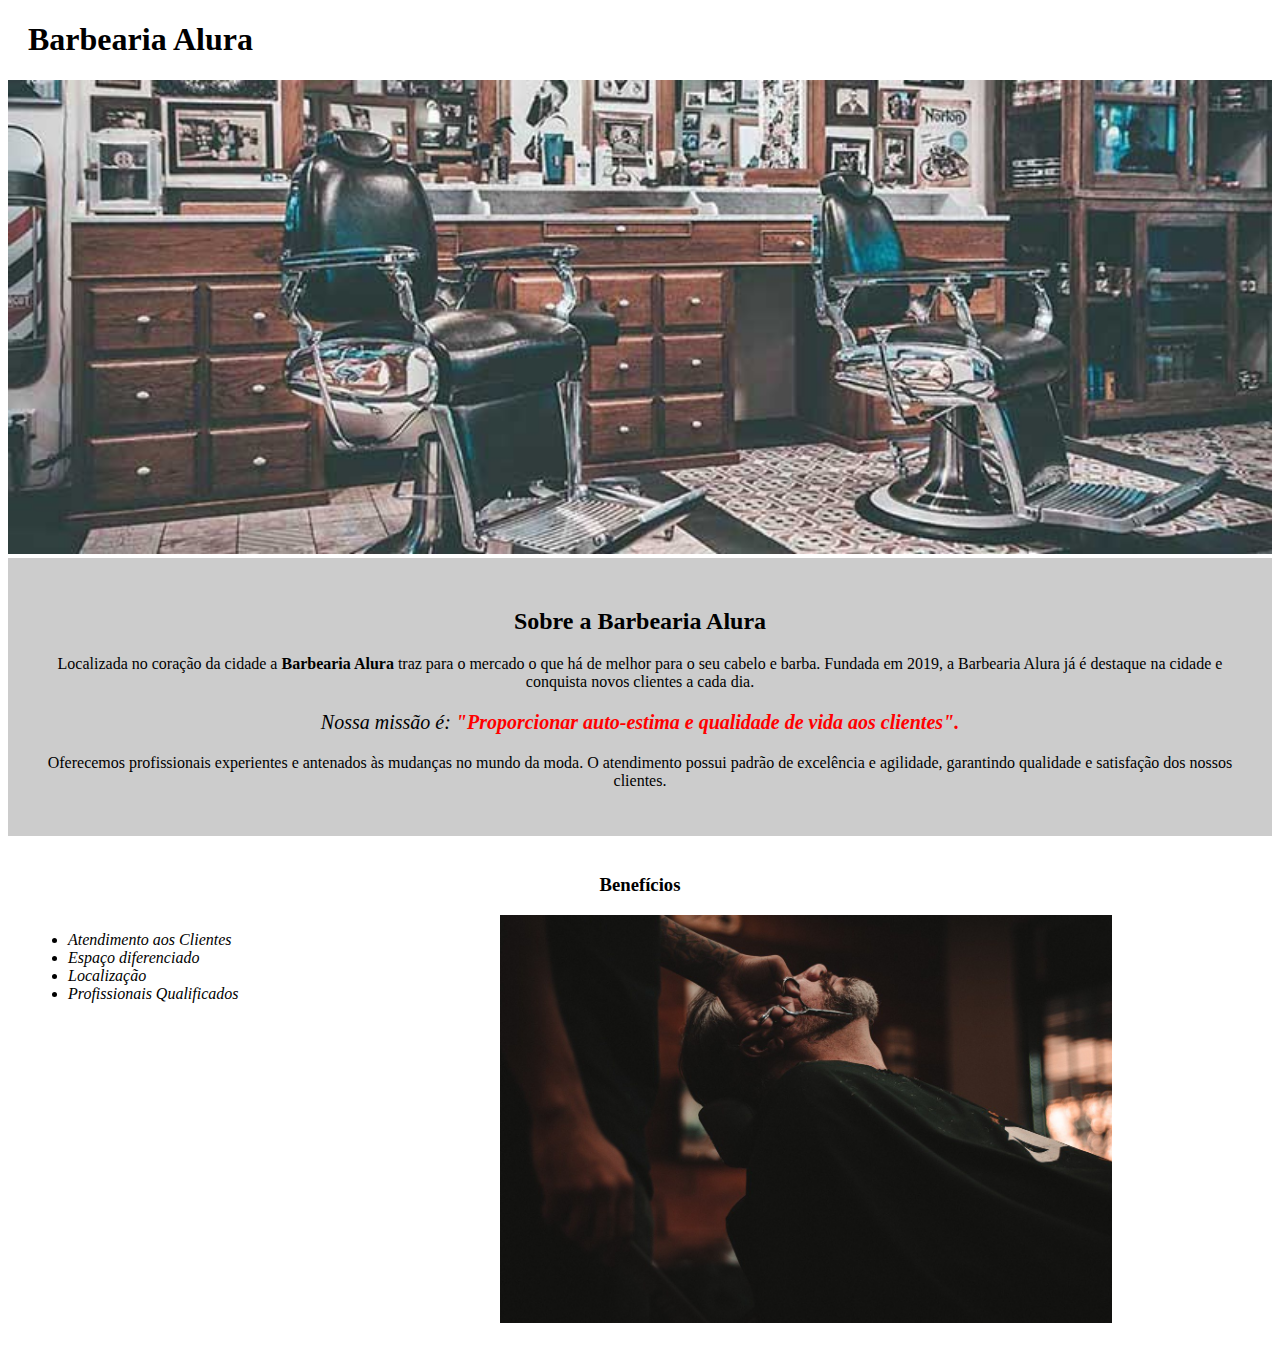
==== index.html @ 28e73194 "Curso 1 completo e 2 aula curso 2" ====
<!DOCTYPE html>
<html lang="pt-br">
    <head>
        <meta charset="UTF-8">
        <title>Barbearia Alura</title>
        <link rel="stylesheet" href="css/style.css">

        <style>

        </style>
    </head>
    
    <body>
        <header>
            <h1 class="titulo-principal">Barbearia Alura</h1>
        </header>

        <img id="banner" src="banner.jpg">

        <div class="principal">
            <h2 class="titulo-centralizado">Sobre a Barbearia Alura</h2>

            <p>
            Localizada no coração da cidade a <strong>Barbearia Alura</strong> traz para o mercado o que há de melhor 
            para o seu cabelo e barba. Fundada em 2019, a Barbearia Alura já é destaque na cidade e 
            conquista novos clientes a cada dia.
            </p>

            <p id="missao">
            <em>Nossa missão é: <strong>"Proporcionar auto-estima e qualidade de vida aos 
                clientes".</strong></em>
            </p>

            <p>
            Oferecemos profissionais experientes e antenados às mudanças no mundo da moda. O 
            atendimento possui padrão de excelência e agilidade, garantindo qualidade e satisfação 
            dos nossos clientes.
            </p>
        </div>
            
        <div class="beneficios">
            <h3 class="titulo-centralizado">Benefícios</h3 class="titulo-centralizadp">

            <ul>
                <li class="itens">Atendimento aos Clientes</li>
                <li class="itens">Espaço diferenciado</li class="itens">
                <li class="itens">Localização</li class="itens">
                <li class="itens">Profissionais Qualificados</li class="itens">
            </ul>

            <img src="beneficios.jpg" class="imagembeneficios">
        </div>
    </body>
</html>
---- css/style.css ----
#banner {
    width: 100%;
}

.principal {
    background: #cccccc;
    padding: 30px;
}

.titulo-principal {
    padding-left: 20px;
}

.titulo-centralizado {
    text-align: center;
}

p {
    text-align: center;
}

#missao {
    font-size: 20px;
}

em strong {
    color: #FF0000;
}

.itens {
    font-style: italic;
}

.beneficios {
    background: #FFFFFF;
    padding: 20px;
}

ul {
    display: inline-block;
    vertical-align: top;
    width: 20%;
    margin-right: 15%;
}

.imagembeneficios {
    width: 50%;
}
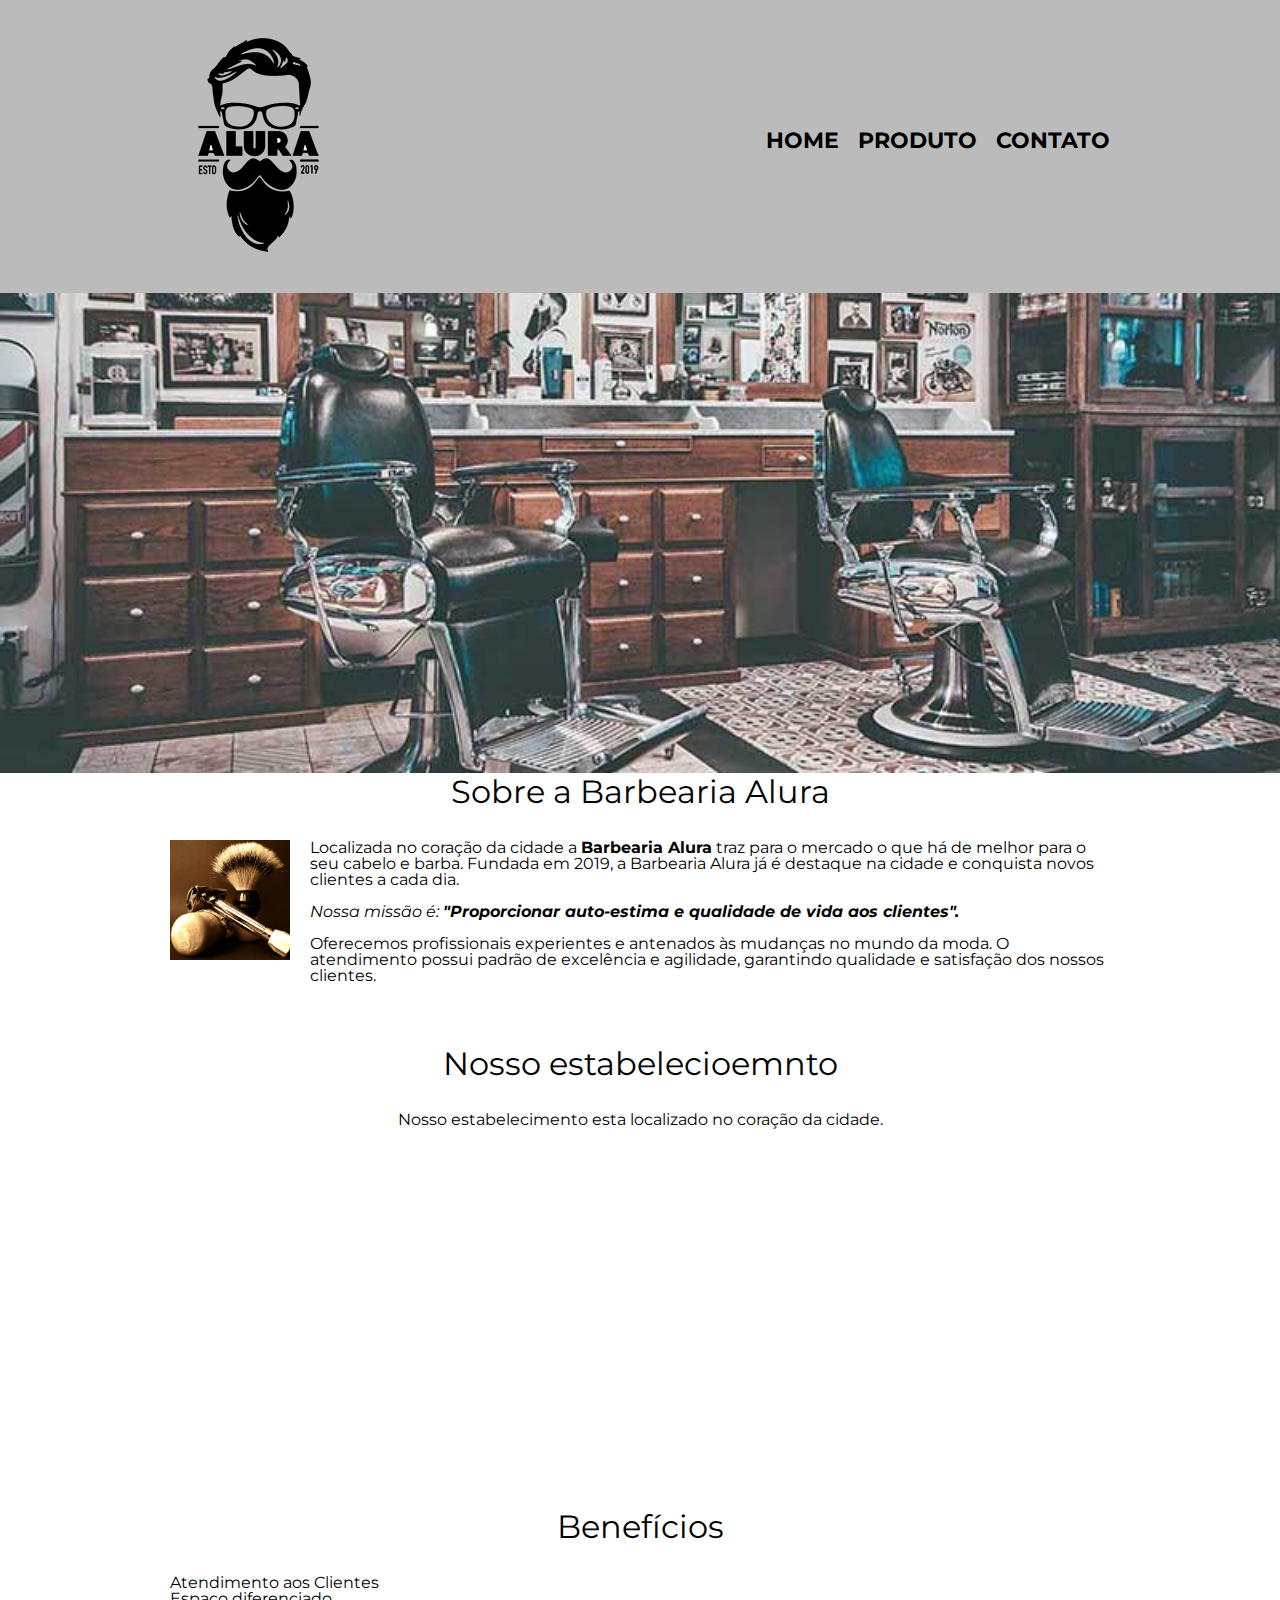
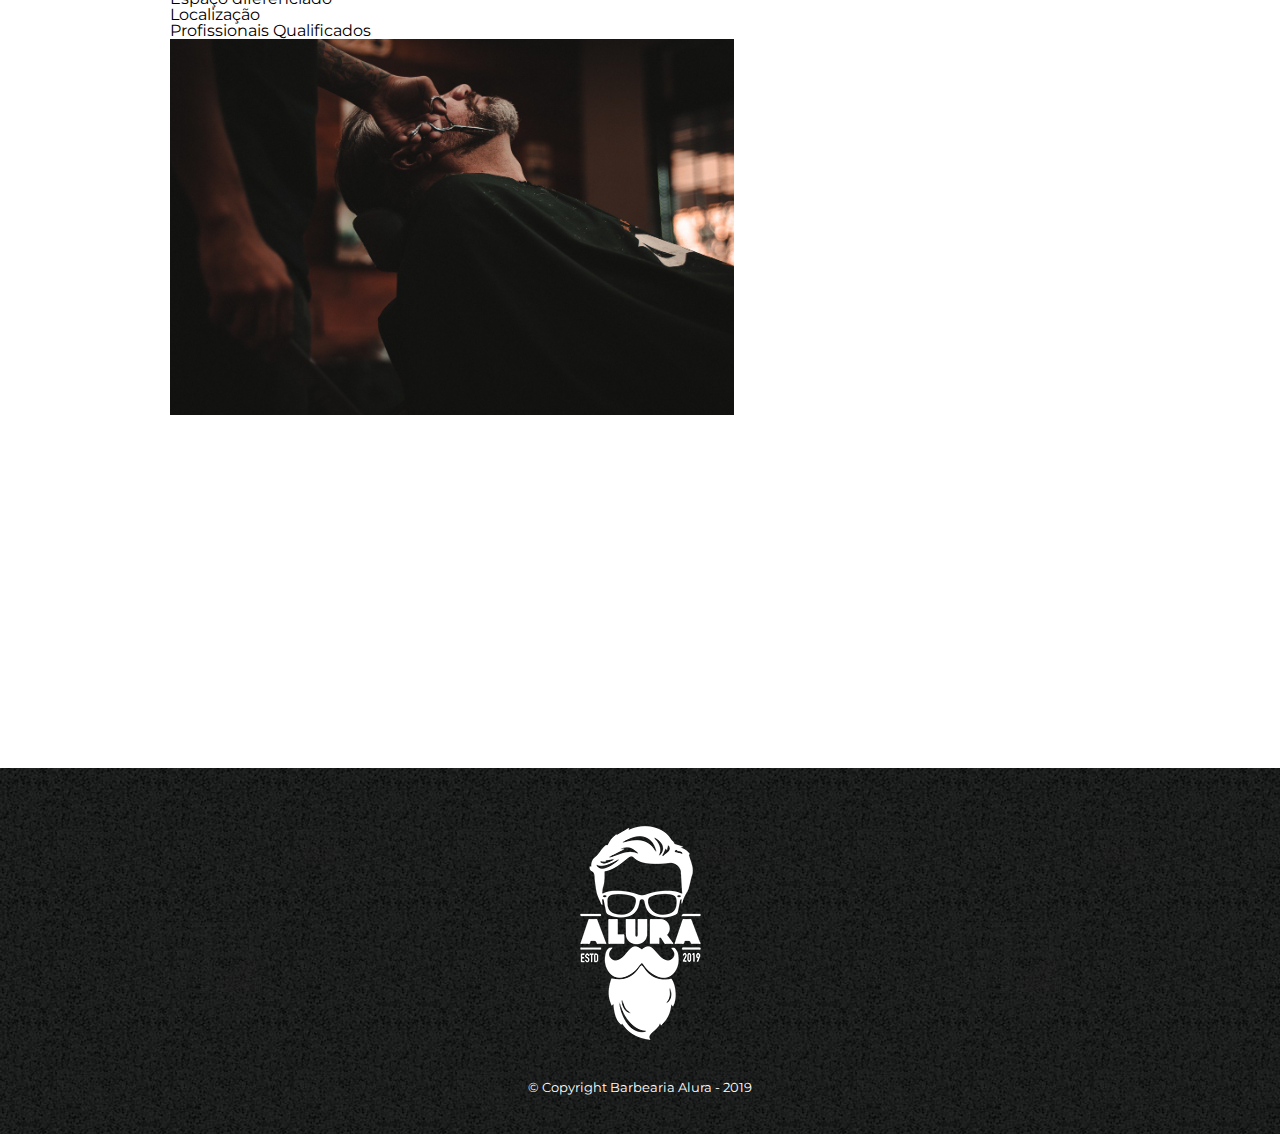
==== commit f46a4bf6: "Curso 2 e 3 completos (Formulario). Curso 4 em andamento (Maps e videos)" ====
--- a/index.html
+++ b/index.html
@@ -3,52 +3,89 @@
     <head>
         <meta charset="UTF-8">
         <title>Barbearia Alura</title>
+        <link rel="stylesheet" href="css/reset.css">
         <link rel="stylesheet" href="css/style.css">
-
-        <style>
-
-        </style>
+        <link href="https://fonts.googleapis.com/css?family=Montserrat&display=swap" rel="stylesheet">
     </head>
     
     <body>
         <header>
-            <h1 class="titulo-principal">Barbearia Alura</h1>
+            <div class="caixa">
+                <h1><img src="images/logo.png"></h1>
+
+                <nav>
+                    <ul>
+                        <li><a href="index.html">Home</a></li>
+                        <li><a href="html/produtos.html">Produto</a></li>
+                        <li><a href="html/contato.html">Contato</a></li>
+                    </ul>
+                </nav>
+            </div>
         </header>
 
-        <img id="banner" src="banner.jpg">
+        <img class="banner" src="images/banner.jpg">
 
-        <div class="principal">
-            <h2 class="titulo-centralizado">Sobre a Barbearia Alura</h2>
+        <main>
+            <section class="principal">
+                <h2 class="titulo-principal">Sobre a Barbearia Alura</h2>
 
-            <p>
-            Localizada no coração da cidade a <strong>Barbearia Alura</strong> traz para o mercado o que há de melhor 
-            para o seu cabelo e barba. Fundada em 2019, a Barbearia Alura já é destaque na cidade e 
-            conquista novos clientes a cada dia.
-            </p>
+                <img src="images/utensilios.jpg" class="utensilios" alt="Utensilios">
 
-            <p id="missao">
-            <em>Nossa missão é: <strong>"Proporcionar auto-estima e qualidade de vida aos 
-                clientes".</strong></em>
-            </p>
+                <p>
+                Localizada no coração da cidade a <strong>Barbearia Alura</strong> traz para o mercado o que há de melhor 
+                para o seu cabelo e barba. Fundada em 2019, a Barbearia Alura já é destaque na cidade e 
+                conquista novos clientes a cada dia.
+                </p>
 
-            <p>
-            Oferecemos profissionais experientes e antenados às mudanças no mundo da moda. O 
-            atendimento possui padrão de excelência e agilidade, garantindo qualidade e satisfação 
-            dos nossos clientes.
-            </p>
-        </div>
-            
-        <div class="beneficios">
-            <h3 class="titulo-centralizado">Benefícios</h3 class="titulo-centralizadp">
+                <p id="missao">
+                <em>Nossa missão é: <strong>"Proporcionar auto-estima e qualidade de vida aos 
+                    clientes".</strong></em>
+                </p>
 
-            <ul>
-                <li class="itens">Atendimento aos Clientes</li>
-                <li class="itens">Espaço diferenciado</li class="itens">
-                <li class="itens">Localização</li class="itens">
-                <li class="itens">Profissionais Qualificados</li class="itens">
-            </ul>
+                <p>
+                Oferecemos profissionais experientes e antenados às mudanças no mundo da moda. O 
+                atendimento possui padrão de excelência e agilidade, garantindo qualidade e satisfação 
+                dos nossos clientes.
+                </p>
+            </section>
 
-            <img src="beneficios.jpg" class="imagembeneficios">
-        </div>
+            <section class="mapa">
+                <h3 class="titulo-principal">Nosso estabelecioemnto</h3>
+                <p>Nosso estabelecimento esta localizado no coração da cidade.</p>
+
+                <iframe src="https://www.google.com/maps/embed?pb=!1m18!1m12!1m3!1d3656.
+                448598130902!2d-46.63465338548063!3d-23.588239368469527!2m3!1f0!2f0!3f0!3m2!
+                1i1024!2i768!4f13.1!3m3!1m2!1s0x94ce5a2b2ed7f3a1%3A0xab35da2f5ca62674!2sCaelum
+                !5e0!3m2!1spt-BR!2sbr!4v1579039343414!5m2!1spt-BR!2sbr" width="100%" 
+                height="300" frameborder="0" style="border:0;" allowfullscreen=""></iframe>
+            </section>
+                
+            <section class="beneficios">
+                <h3 class="titulo-principal">Benefícios</h3>
+
+                <ul>
+                    <li class="itens">Atendimento aos Clientes</li>
+                    <li class="itens">Espaço diferenciado</li class="itens">
+                    <li class="itens">Localização</li class="itens">
+                    <li class="itens">Profissionais Qualificados</li class="itens">
+                </ul>
+
+                <img src="images/beneficios.jpg" class="imagembeneficios">
+
+                <div class="video">
+                    <iframe width="560" height="315" src="https://www.youtube.com/embed/wcVVXUV0YUY" 
+                    frameborder="0" allow="accelerometer; autoplay; encrypted-media; gyroscope; 
+                    picture-in-picture" allowfullscreen></iframe>
+                </div>
+                
+            </section>
+
+        </main>
+
+        
+        <footer>
+            <img src="images/logo-branco.png">
+            <p class="copyright">&copy; Copyright Barbearia Alura - 2019</p mn>
+        </footer>
     </body>
 </html>--- a/css/style.css
+++ b/css/style.css
@@ -1,48 +1,199 @@
-#banner {
+body {
+    font-family: 'Montserrat', sans-serif;
+}
+header {
+    background: #BBBBBB;
+    padding: 20px 0;
+}
+
+.caixa {
+    position: relative;
+    width: 940px;
+    margin: 0 auto;
+}
+
+nav {
+    position: absolute;
+    top: 110px;
+    right: 0;
+}
+
+nav li {
+    display: inline;
+    margin-left: 15px;
+}
+
+nav a {
+    text-transform: uppercase;
+    color: #000000;
+    font-weight: bold;
+    font-size: 22px;
+    text-decoration: none;
+}
+
+nav a:hover {
+    color: #C78C19;
+    text-decoration: underline;
+}
+
+.produtos {
+    width: 940px;
+    margin: 0 auto;
+    padding: 50px 0;
+    text-align: center;    
+}
+
+.produtos li{
+    display: inline-block;
+    width: 30%;
+    vertical-align: top;
+    text-align: center;
+    margin: 0 1.5%;
+    padding: 30px 20px;
+    box-sizing: border-box;
+    border: 2px solid #000000;
+    border-radius: 10px;
+}
+
+.produtos h2 {
+    font-size: 30px;
+    font-weight: bold;
+}
+
+.produto-descricao {
+    font-size: 18px;
+}
+
+.produto-preco {
+    font-size: 22px;
+    font-weight: bold;
+    margin-top: 10px;
+}
+
+.produtos li:hover{
+    border-color:#C78C19;
+}
+
+.produtos li:hover h2{
+    font-size: 34px;
+}
+
+footer {
+    text-align: center;
+    background: url("../images/bg.jpg");
+    padding: 40px 0;
+    color: white;
+}
+
+.copyright {
+    color: #FFFFFF;
+    font-size: 13px;
+    margin-top: 20px;
+}
+
+main {
+    width: 940px;
+    margin: 0 auto;
+}
+
+form {
+    margin: 40px 0;
+}
+
+form label, form legend {
+    display: block;
+    font-size: 20px;
+    margin: 0 0 10px;
+}
+
+.input-padrao {
+    display: block;
+    margin: 0 0 20px;
+    padding: 10px 25px;
+    width: 50%;
+}
+
+.checkbox {
+    margin: 20px 0;
+}
+
+.enviar {
+    width: 40%;
+    padding: 15px 0;
+    background: orange;
+    color: white;
+    font-weight: bold;
+    font-size: 18px;
+    border: none;
+    border-radius: 5px;
+    transition: 1s all;
+    cursor: pointer;
+}
+
+.enviar:hover {
+    background: darkorange;
+    transform: scale(1.2);
+}
+
+table {
+    margin: 20px 0 40px;
+}
+
+thead {
+    background: #555555;
+    color: white;
+    font-weight: bold;
+}
+
+td, th {
+    border: 1px solid #000000;
+    padding: 8px 15px;
+}
+
+/*css da pagina inicial*/
+.banner {
     width: 100%;
 }
 
-.principal {
-    background: #cccccc;
-    padding: 30px;
+.titulo-principal {
+    text-align: center;
+    font-size: 2em;
+    margin: 0 0 1em;
+    clear: left;
 }
 
-.titulo-principal {
-    padding-left: 20px;
+.principal p {
+    margin: 0 0 1em;
 }
 
-.titulo-centralizado {
+.principal strong {
+    font-weight: bold;
+}
+
+.principal em {
+    font-style: italic         ;
+}
+
+.utensilios {
+    width: 120px;
+    float: left;
+    margin: 0 20px 20px 0;
+}
+
+.imagembeneficios {
+    width: 60%;
+}
+
+.mapa {
+    padding: 3em 0;
+}
+
+.mapa p {
+    margin-bottom: 2em;
     text-align: center;
 }
 
-p {
-    text-align: center;
-}
-
-#missao {
-    font-size: 20px;
-}
-
-em strong {
-    color: #FF0000;
-}
-
-.itens {
-    font-style: italic;
-}
-
-.beneficios {
-    background: #FFFFFF;
-    padding: 20px;
-}
-
-ul {
-    display: inline-block;
-    vertical-align: top;
-    width: 20%;
-    margin-right: 15%;
-}
-
-.imagembeneficios {
-    width: 50%;
+.video {
+    width: 560px;
+    margin: 1em auto;
 }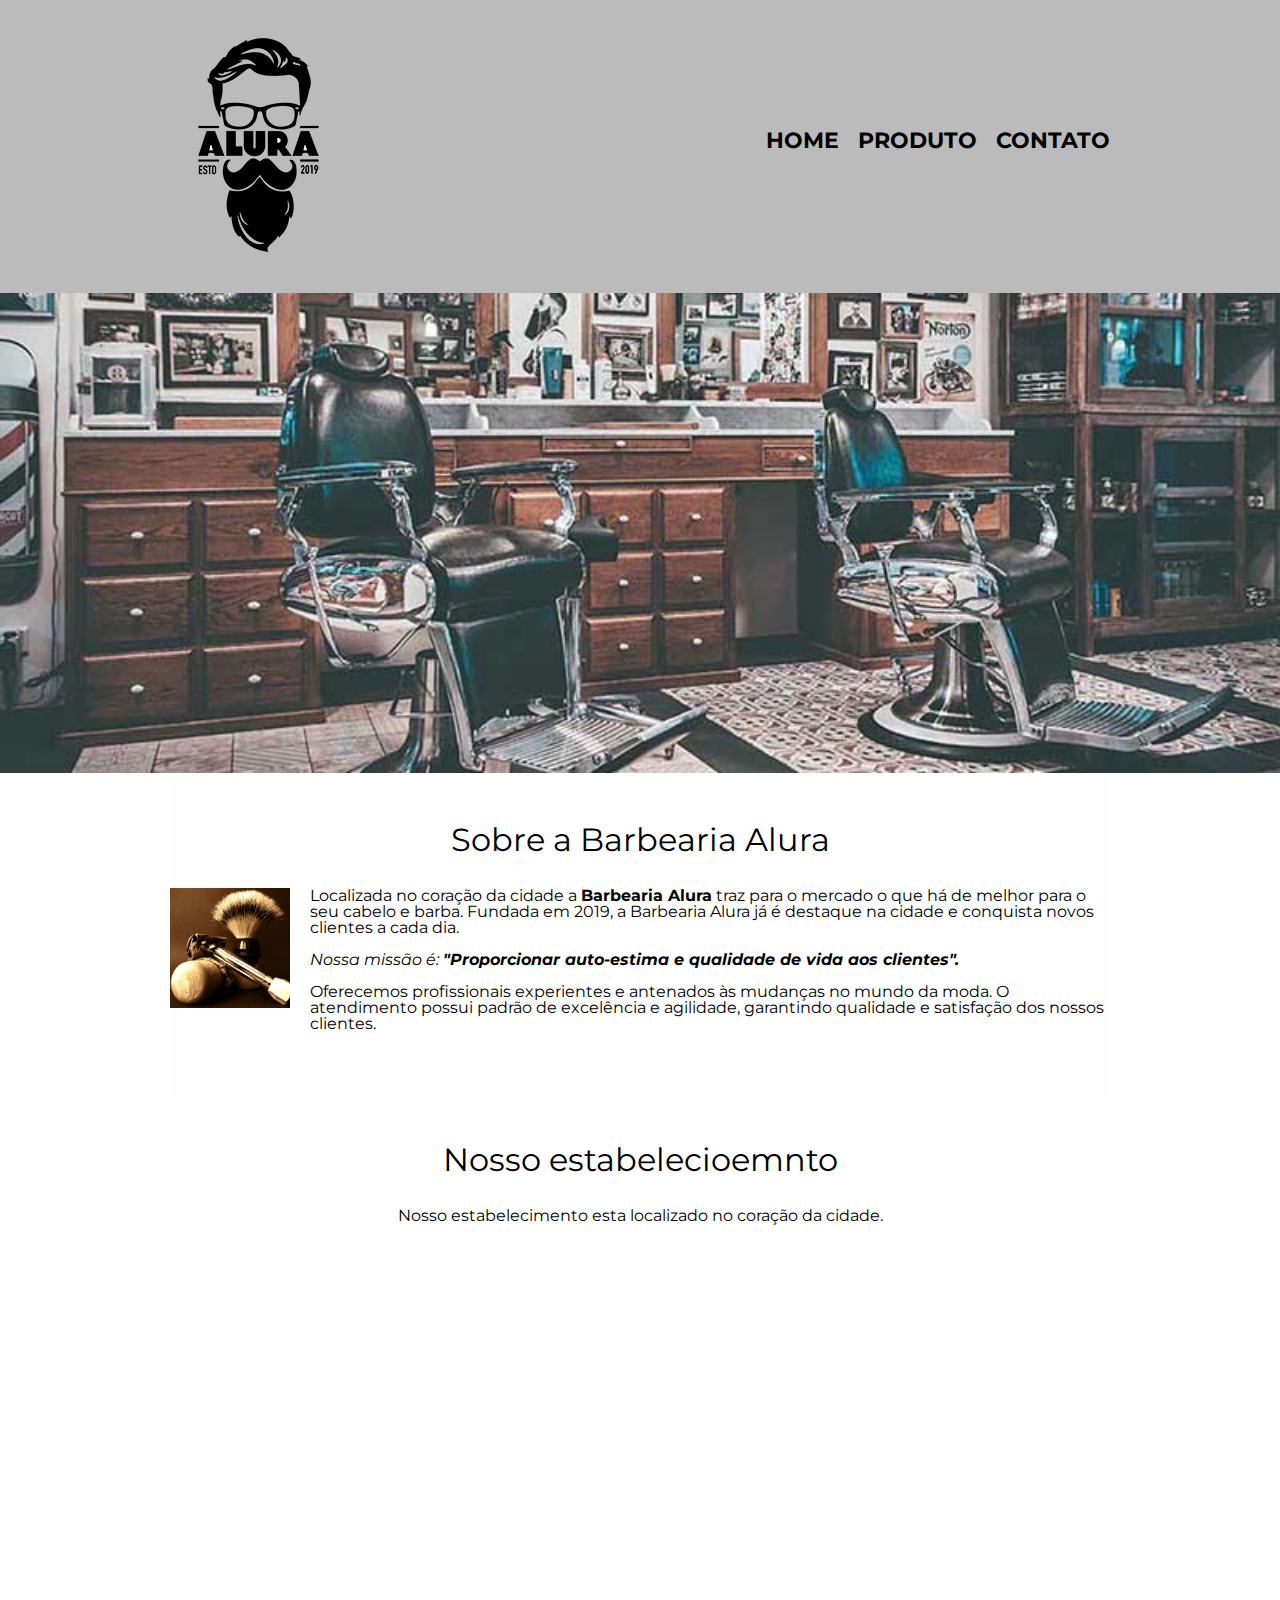
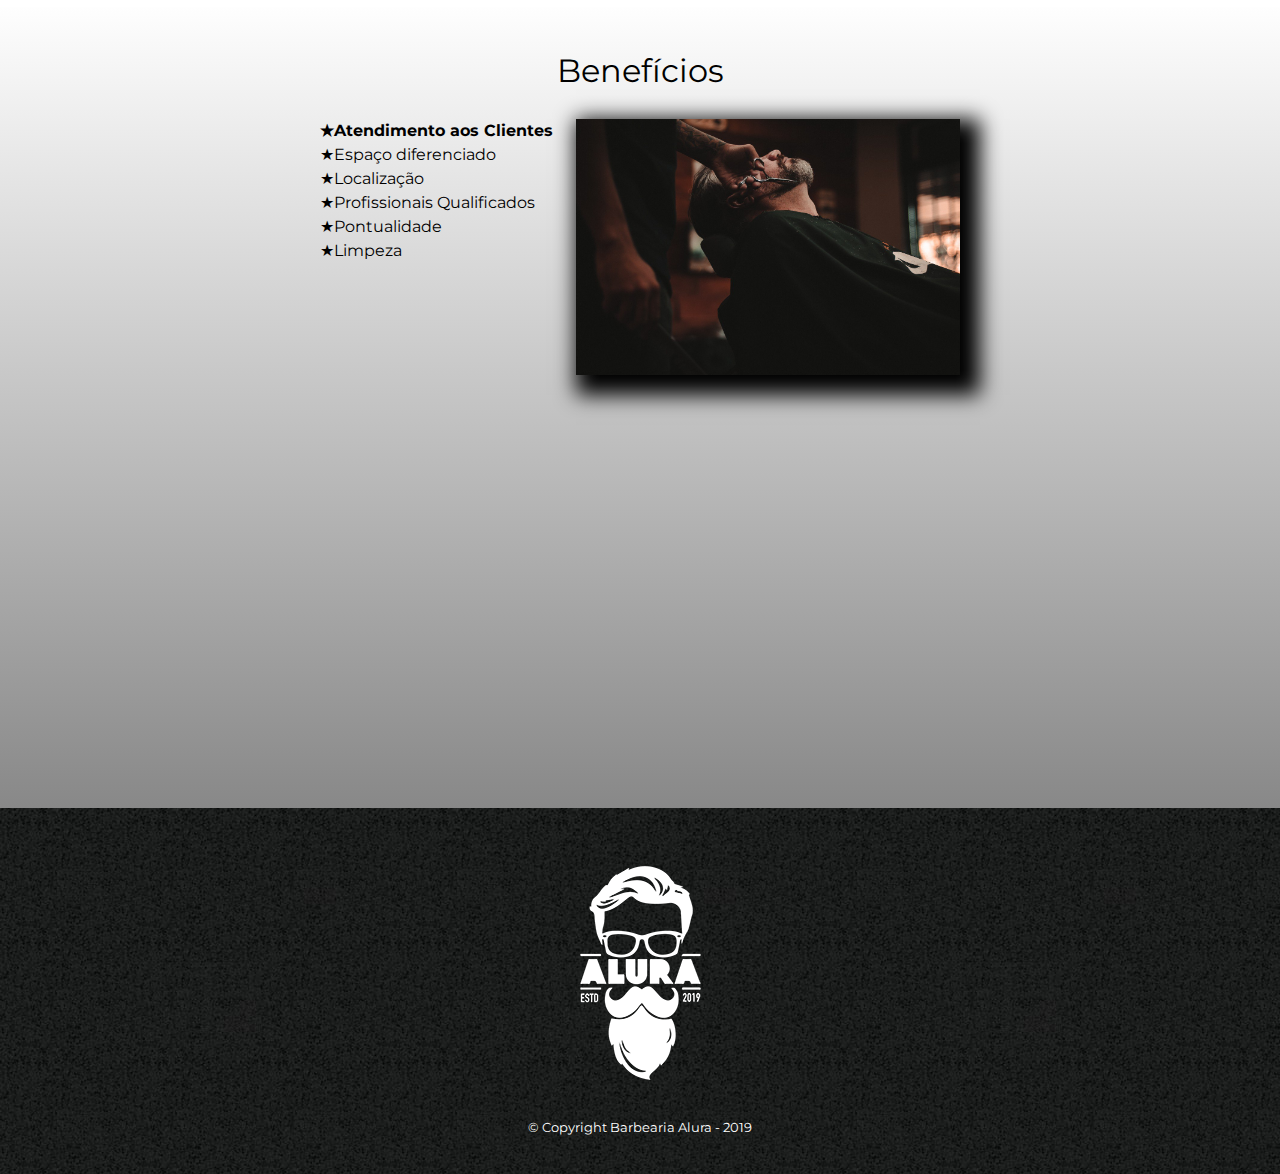
==== commit 107c1bf8: "Formação completa de html/css" ====
--- a/index.html
+++ b/index.html
@@ -53,24 +53,31 @@
                 <h3 class="titulo-principal">Nosso estabelecioemnto</h3>
                 <p>Nosso estabelecimento esta localizado no coração da cidade.</p>
 
-                <iframe src="https://www.google.com/maps/embed?pb=!1m18!1m12!1m3!1d3656.
-                448598130902!2d-46.63465338548063!3d-23.588239368469527!2m3!1f0!2f0!3f0!3m2!
-                1i1024!2i768!4f13.1!3m3!1m2!1s0x94ce5a2b2ed7f3a1%3A0xab35da2f5ca62674!2sCaelum
-                !5e0!3m2!1spt-BR!2sbr!4v1579039343414!5m2!1spt-BR!2sbr" width="100%" 
-                height="300" frameborder="0" style="border:0;" allowfullscreen=""></iframe>
+                <div class="mapa-conteudo">
+                    <iframe src="https://www.google.com/maps/embed?pb=!1m18!1m12!1m3!1d3656.
+                    448598130902!2d-46.63465338548063!3d-23.588239368469527!2m3!1f0!2f0!3f0!3m2!
+                    1i1024!2i768!4f13.1!3m3!1m2!1s0x94ce5a2b2ed7f3a1%3A0xab35da2f5ca62674!2sCaelum
+                    !5e0!3m2!1spt-BR!2sbr!4v1579039343414!5m2!1spt-BR!2sbr" width="100%" 
+                    height="300" frameborder="0" style="border:0;" allowfullscreen=""></iframe>
+                </div>
+                
             </section>
                 
             <section class="beneficios">
                 <h3 class="titulo-principal">Benefícios</h3>
 
-                <ul>
-                    <li class="itens">Atendimento aos Clientes</li>
-                    <li class="itens">Espaço diferenciado</li class="itens">
-                    <li class="itens">Localização</li class="itens">
-                    <li class="itens">Profissionais Qualificados</li class="itens">
-                </ul>
-
-                <img src="images/beneficios.jpg" class="imagembeneficios">
+                <div class="conteudo-beneficios">
+                    <ul class="lista-beneficios">
+                        <li class="itens">Atendimento aos Clientes</li>
+                        <li class="itens">Espaço diferenciado</li>
+                        <li class="itens">Localização</li>
+                        <li class="itens">Profissionais Qualificados</li>
+                        <li class="itens">Pontualidade</li>
+                        <li class="itens">Limpeza</li>
+                    </ul><img src="images/beneficios.jpg" class="imagem-beneficios">
+    
+                </div>
+                
 
                 <div class="video">
                     <iframe width="560" height="315" src="https://www.youtube.com/embed/wcVVXUV0YUY" 
--- a/css/style.css
+++ b/css/style.css
@@ -37,7 +37,6 @@
 }
 
 .produtos {
-    width: 940px;
     margin: 0 auto;
     padding: 50px 0;
     text-align: center;    
@@ -91,11 +90,6 @@
     margin-top: 20px;
 }
 
-main {
-    width: 940px;
-    margin: 0 auto;
-}
-
 form {
     margin: 40px 0;
 }
@@ -162,6 +156,17 @@
     clear: left;
 }
 
+.titulo-principal:hover {
+    text-shadow: 2px 2px #555555;
+}
+
+.principal {
+    padding: 3em 0;
+    background: #FEFEFE;
+    width: 940px;
+    margin: 0 auto;
+}
+
 .principal p {
     margin: 0 0 1em;
 }
@@ -178,22 +183,61 @@
     width: 120px;
     float: left;
     margin: 0 20px 20px 0;
-}
-
-.imagembeneficios {
-    width: 60%;
-}
+} 
 
 .mapa {
     padding: 3em 0;
 }
 
+.mapa-conteudo{
+    width: 940px;
+    margin: 0 auto;
+}
+
 .mapa p {
     margin-bottom: 2em;
     text-align: center;
 }
 
+.conteudo-beneficios {
+    width: 640px;
+    margin: 0 auto;
+}
+
+.beneficios {
+    padding: 3em 0;
+    background: linear-gradient( #FEFEFE, #888888) ;
+}
+
+.itens {
+    line-height: 1.5;
+}
+
+.itens:first-child {
+    font-weight: bold;
+}
+
+.itens::before {
+    content: "★";
+}
+
+.lista-beneficios {
+    width: 40%;
+    display: inline-block;
+    vertical-align: top;
+}
+
+.imagem-beneficios {
+    width: 60%;
+    transition: 200ms;
+    box-shadow: 10px 10px 20px 10px #000000;
+}
+
+.imagem-beneficios:hover {
+    opacity: 0.5;
+}
+
 .video {
     width: 560px;
-    margin: 1em auto;
+    margin: 2em auto;
 }